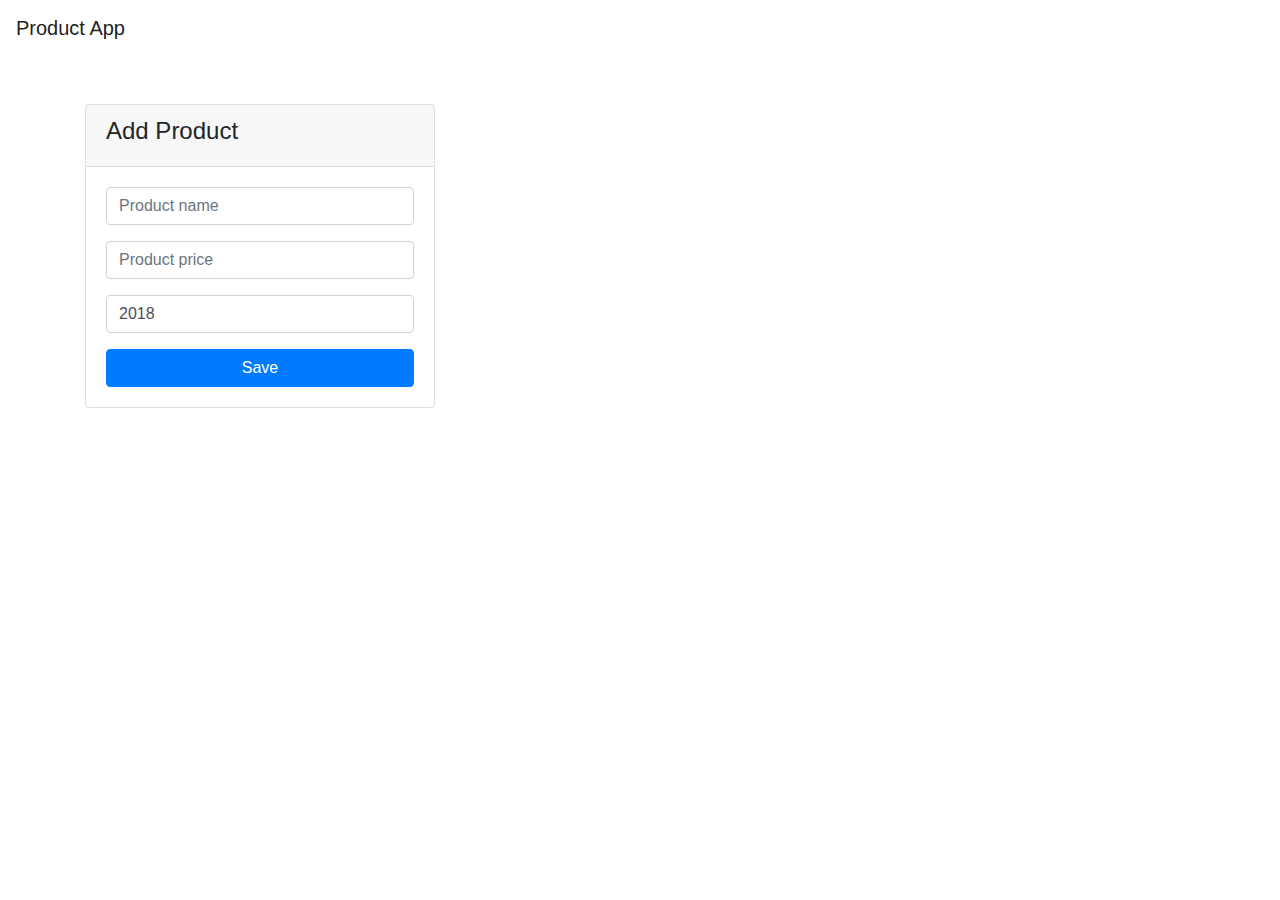
==== appProductos.html @ 1708d050 "first commit" ====
<!DOCTYPE html>
<html lang="en">
<head>
    <meta charset="UTF-8">
    <meta name="viewport" content="width=device-width, initial-scale=1.0">
    <title>Product App</title>
    <link rel="stylesheet" href="https://stackpath.bootstrapcdn.com/bootstrap/4.4.1/css/bootstrap.min.css" integrity="sha384-Vkoo8x4CGsO3+Hhxv8T/Q5PaXtkKtu6ug5TOeNV6gBiFeWPGFN9MuhOf23Q9Ifjh" crossorigin="anonymous">
</head>
<body>
    <nav class="navbar navbar-light bg-loght">
        <a href="#" class="navbar-brand">Product App</a>
    </nav>

    <div class="container">
        <div id="app" class="row pt-5">
            <div class="col-md-4">
                <div class="card">
                    <div class="card-header">
                        <h4>Add Product</h4>
                    </div>
                    <form class="card-body" id="product-form">
                        <div class="form-group">
                            <input type="text" id="name" placeholder="Product name" class="form-control">
                        </div>
                        <div class="form-group">
                            <input type="number" step="0.01" id="price" placeholder="Product price" class="form-control">
                        </div>
                        <div class="form-group">
                            <input type="number" value="2018" id="year" placeholder="Product year" class="form-control">    
                        </div>
                        <input type="submit" value="Save" class="btn btn-primary btn-block">
                    </form>
                </div>
            </div>
            <div class="col-md-8">
                <div id="product-list"></div>
            </div>
        </div>
    </div>

    <script src="/Aplicacion de productos/main.js"></script>
</body>
</html>
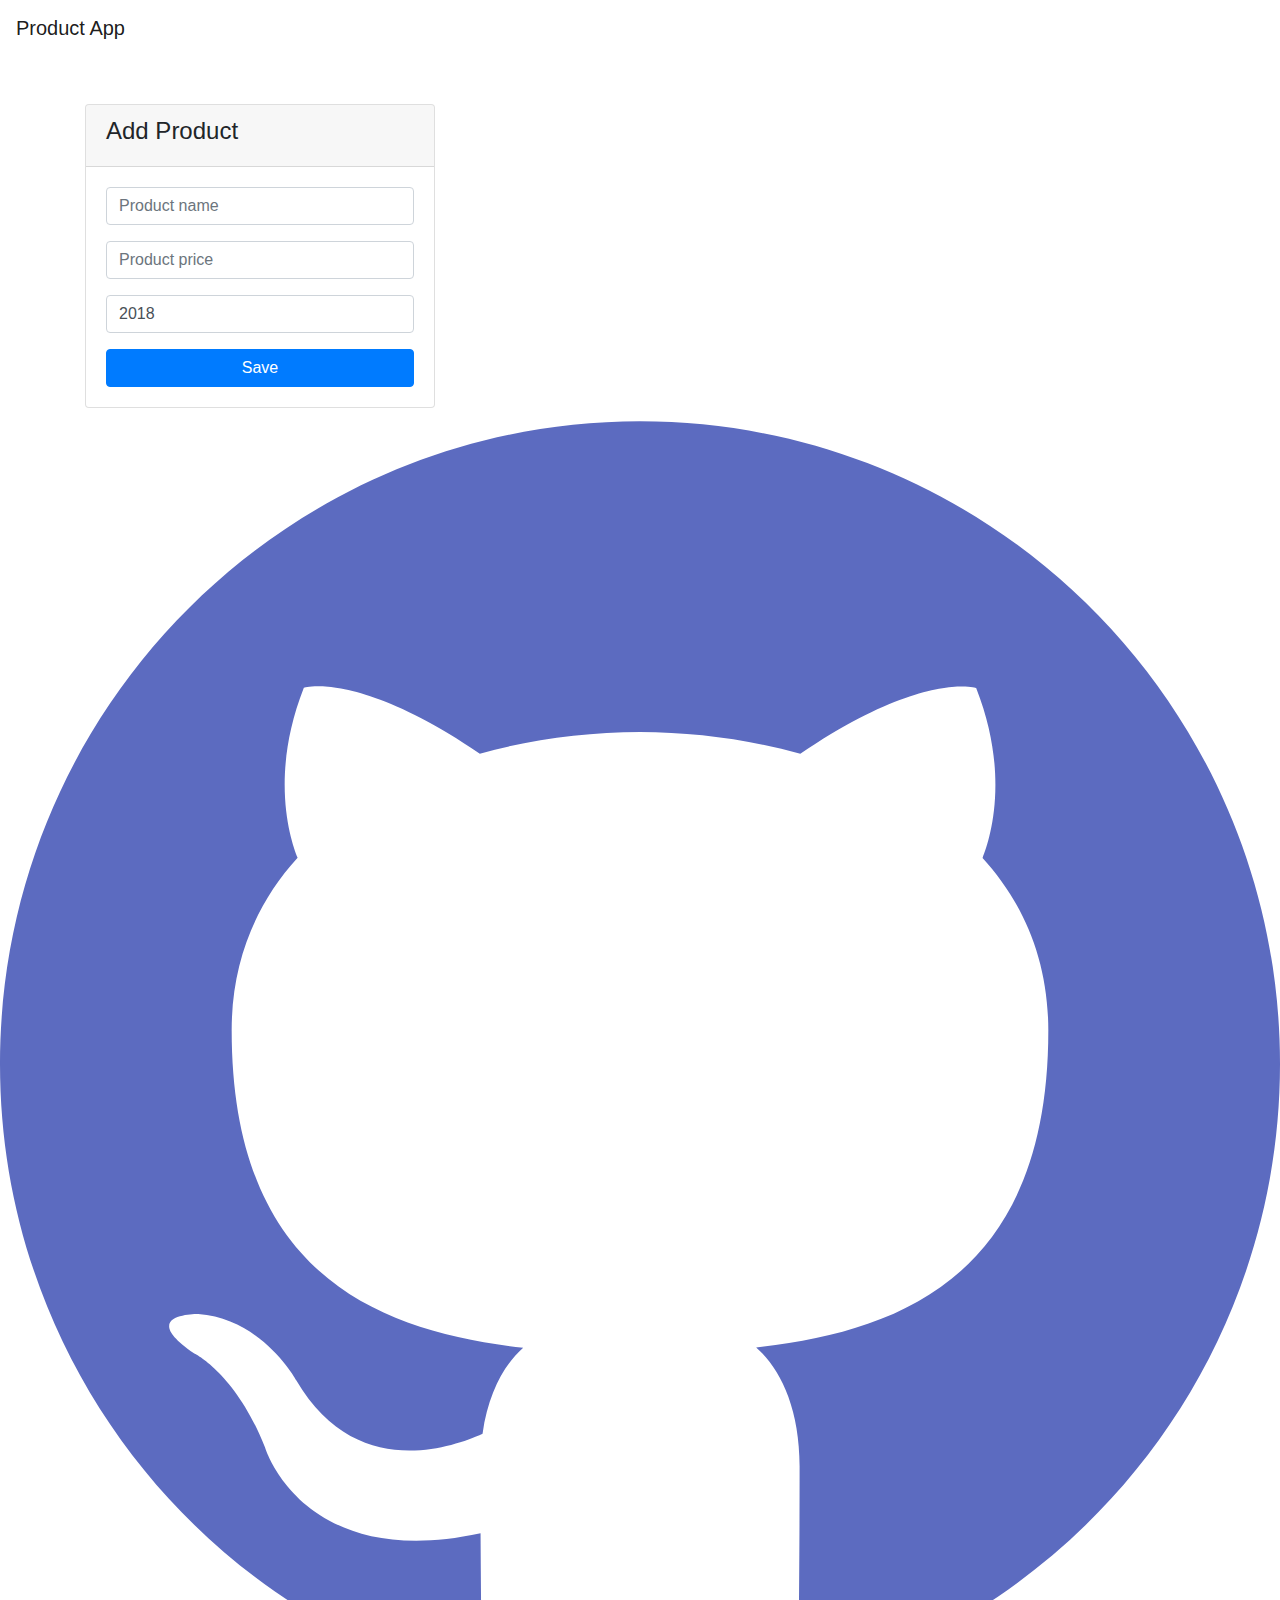
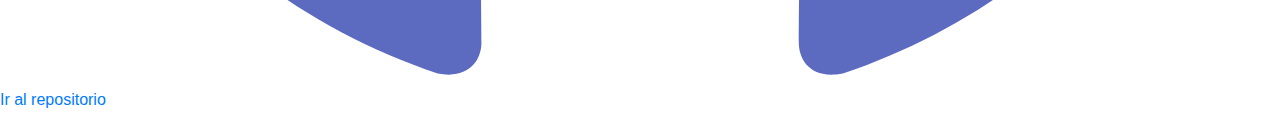
==== commit d3971f14: "se agrego enlace github a pruductApp" ====
--- a/appProductos.html
+++ b/appProductos.html
@@ -38,6 +38,13 @@
         </div>
     </div>
 
+    <div class="github-container">
+        <a href="https://github.com/adolfo258/Product-App">
+            <img src="/img/github.svg" alt="">
+            <p>Ir al repositorio</p>
+        </a>
+    </div>
+
     <script src="/Aplicacion de productos/main.js"></script>
 </body>
 </html>
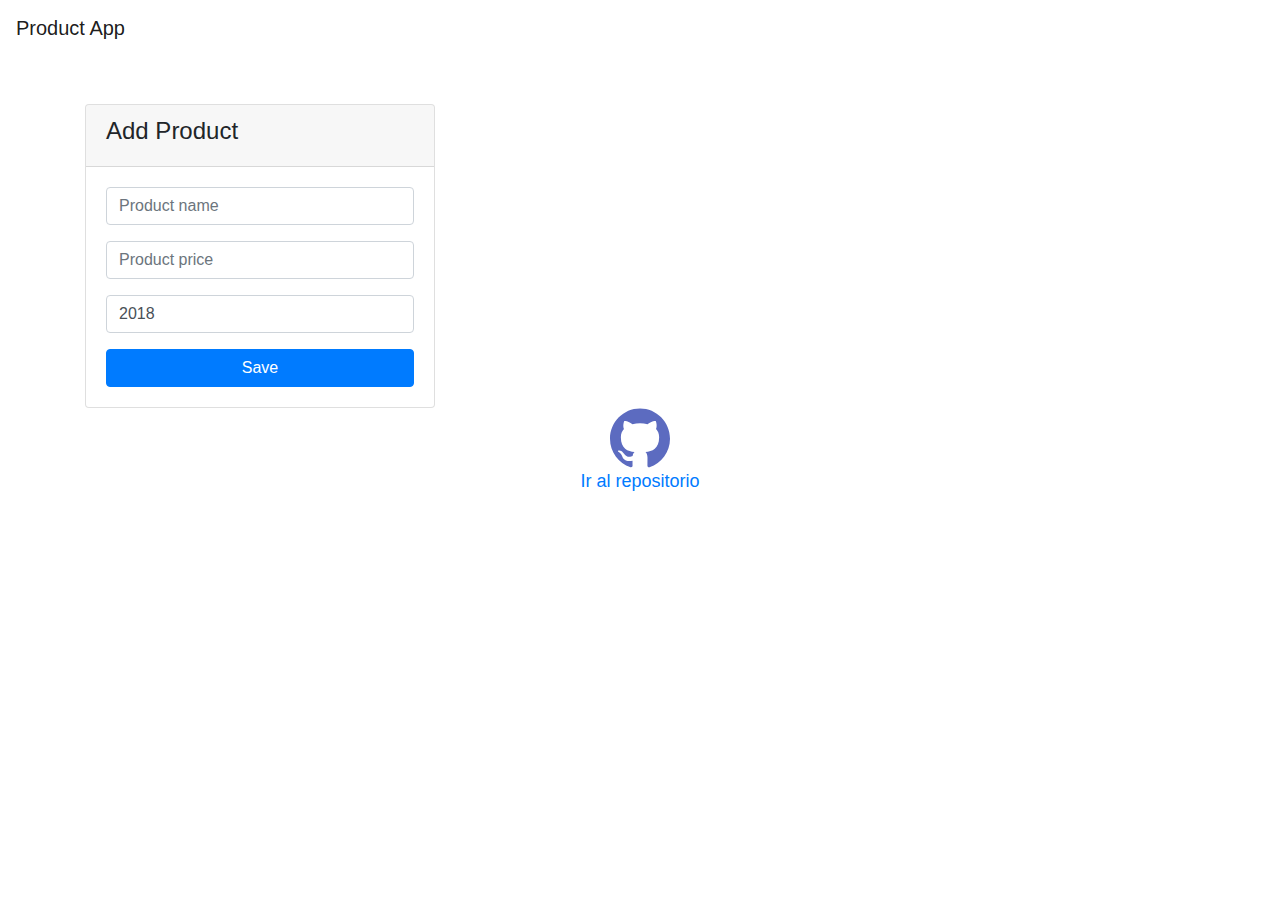
==== commit e155b2a7: "commit" ====
--- a/appProductos.html
+++ b/appProductos.html
@@ -4,6 +4,7 @@
     <meta charset="UTF-8">
     <meta name="viewport" content="width=device-width, initial-scale=1.0">
     <title>Product App</title>
+    <link rel="stylesheet" href="/Aplicacion de productos/productos.css">
     <link rel="stylesheet" href="https://stackpath.bootstrapcdn.com/bootstrap/4.4.1/css/bootstrap.min.css" integrity="sha384-Vkoo8x4CGsO3+Hhxv8T/Q5PaXtkKtu6ug5TOeNV6gBiFeWPGFN9MuhOf23Q9Ifjh" crossorigin="anonymous">
 </head>
 <body>
--- a/Aplicacion de productos/productos.css
+++ b/Aplicacion de productos/productos.css
@@ -0,0 +1,14 @@
+
+.github-container{
+    font-size: 18px;
+    text-align: center;
+    width: 100%;
+    display: flex;
+    justify-content: center;
+}
+
+
+
+.github-container img{
+    width: 60px;
+}